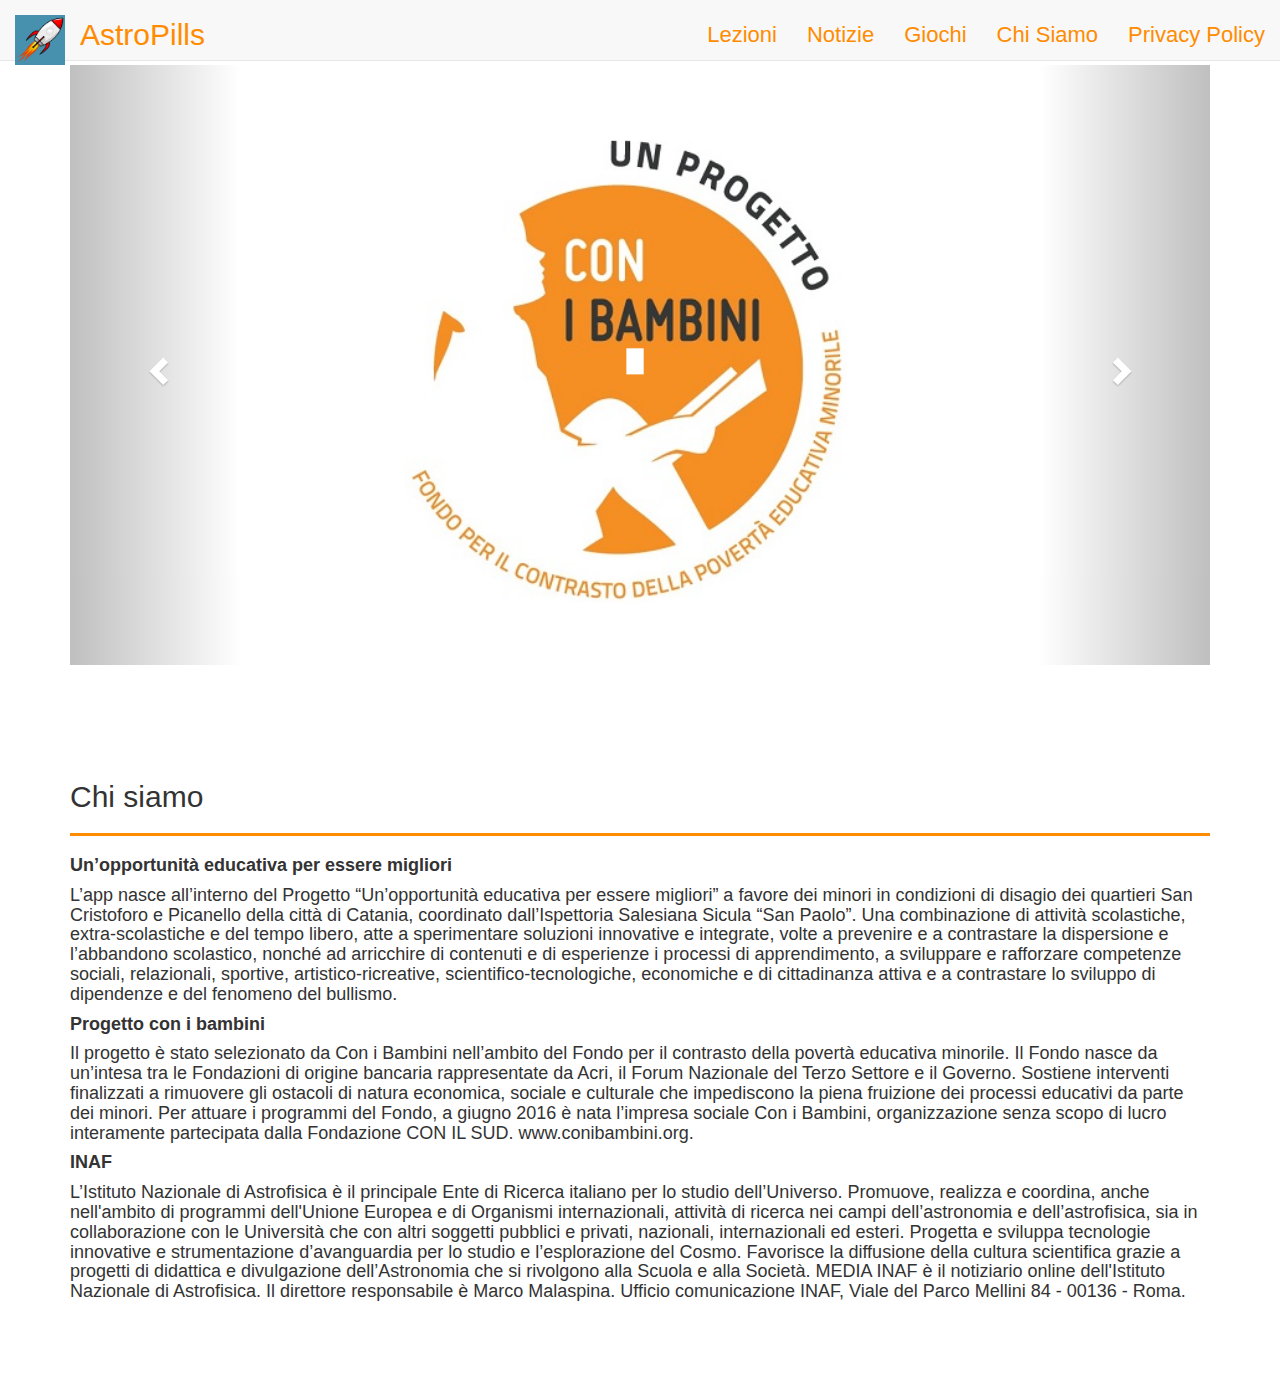
==== Chi_Siamo.html @ 7e26976e "first commit" ====
<!DOCTYPE html>
<html lang="en">
  <head>
<meta http-equiv="X-UA-Compatible" content="IE=edge" />
    <meta charset="utf-8">
    <title>Chi siamo</title>
<link rel="stylesheet" href="css/bootstrap.min.css">
<link rel="stylesheet" href="Styles/style.css">
<meta name="viewport" content="width=device-width, initial-scale=1" />

  </head>
  <body>


        <div class="container">


        <div class="row">
        <div class="col-xs-12">


        <nav class="navbar navbar-default navbar-fixed-top">
          <div class="container-fluid">
            <!-- Brand and toggle get grouped for better mobile display -->

            <div class="navbar-header">
              <button type="button" class="navbar-toggle collapsed" data-toggle="collapse" data-target="#bs-example-navbar-collapse-1" aria-expanded="false">
                <span class="sr-only">Toggle navigation</span>
                <span class="icon-bar"></span>
                <span class="icon-bar"></span>
                <span class="icon-bar"></span>
              </button>

                  <a class="navbar-brand" href="AstroPills.html"><img style="width:50px;height:50px;" src="LOGO_APP_scalato.png"></a>
                  <a class="navbar-brand" href="AstroPills.html" style="color:darkorange;font-size:30px; padding-top:25px">AstroPills</a>



                          </div>

                          <!-- Collect the nav links, forms, and other content for toggling -->
                          <div class="collapse navbar-collapse" id="bs-example-navbar-collapse-1">

                            <ul class="nav navbar-nav navbar-right">

              <li><a href="Lezioni.html" style="color:darkorange;font-size:22px;padding-top:25px">Lezioni</a></li>
              <li><a href="Notizie.html" style="color:darkorange;font-size:22px;padding-top:25px">Notizie</a></li>
              <li><a href="Giochi.html" style="color:darkorange;font-size:22px;padding-top:25px">Giochi</a></li>
              <li><a href="Chi_Siamo.html" style="color:darkorange;font-size:22px;padding-top:25px">Chi Siamo</a></li>
              <li><a href="Privacy_Policy.html" style="color:darkorange;font-size:22px;padding-top:25px">Privacy Policy</a></li>
                            </ul>



            </div><!-- /.navbar-collapse -->
          </div><!-- /.container-fluid -->
        </nav>





                <div id="carousel-example-generic" class="carousel slide" data-ride="carousel">
                  <!-- Indicators -->
                  <ol class="carousel-indicators">
                    <li data-target="#carousel-example-generic" data-slide-to="0" class="active"></li>
                    <li data-target="#carousel-example-generic" data-slide-to="1"></li>
                    <li data-target="#carousel-example-generic" data-slide-to="2"></li>

                  </ol>

                  <!-- Wrapper for slides -->

                  <div class="carousel-inner" role="listbox">

                    <div class="item active" style="background-image: url(Logo_Bambini.png);">

                      <div class="carousel-caption">

                    </div>
                    </div>


                    <div class="item" style="background-image: url(Logo_progetto_Catania.png);">

                      <div class="carousel-caption">

                    </div>
                    </div>




                    <div class="item" style="background-image: url(Logo_Inaf.png);">

                      <div class="carousel-caption">

                </div>
                    </div>



                  </div>





                  <!-- Controls -->
                  <a class="left carousel-control" href="#carousel-example-generic" role="button" data-slide="prev">
                    <span class="glyphicon glyphicon-chevron-left" aria-hidden="true"></span>
                    <span class="sr-only">Previous</span>
                  </a>
                  <a class="right carousel-control" href="#carousel-example-generic" role="button" data-slide="next">
                    <span class="glyphicon glyphicon-chevron-right" aria-hidden="true"></span>
                    <span class="sr-only">Next</span>
                  </a>
                </div>

          </div>  </div>  </div>

          <div class="container">

          <div class="row">
          <div class="col-xs-12">

            <h2 style="text-align:justify">Chi siamo</h2>
              <hr style="color:darkorange">

<h4><p><b>Un’opportunità educativa per essere migliori</b></p><h4>
<h4>             <font face="Arial">  L’app nasce all’interno del Progetto “Un’opportunità educativa per essere migliori” a favore dei minori in condizioni di disagio dei quartieri San Cristoforo e Picanello della città di Catania, coordinato dall’Ispettoria Salesiana Sicula “San Paolo”. Una combinazione di attività scolastiche, extra-scolastiche e del tempo libero, atte a sperimentare soluzioni innovative e integrate, volte a prevenire e a contrastare la dispersione e l’abbandono scolastico, nonché ad arricchire di contenuti e di esperienze i processi di apprendimento, a sviluppare e rafforzare competenze sociali, relazionali, sportive, artistico-ricreative, scientifico-tecnologiche, economiche e di cittadinanza attiva e a contrastare lo sviluppo di dipendenze e del fenomeno del bullismo.
</font></h4>

<h4><p><b>Progetto con i bambini</b></p><h4>
<h4>             <font face="Arial">  Il progetto è stato selezionato da Con i Bambini nell’ambito del Fondo per il contrasto della povertà educativa minorile. Il Fondo nasce da un’intesa tra le Fondazioni di origine bancaria rappresentate da Acri, il Forum Nazionale del Terzo Settore e il Governo. Sostiene interventi finalizzati a rimuovere gli ostacoli di natura economica, sociale e culturale che impediscono la piena fruizione dei processi educativi da parte dei minori. Per attuare i programmi del Fondo, a giugno 2016 è nata l’impresa sociale Con i Bambini, organizzazione senza scopo di lucro interamente partecipata dalla Fondazione CON IL SUD. www.conibambini.org.
  </font></h4>


  <h4><p><b>INAF</b></p><h4>
  <h4>             <font face="Arial">  L’Istituto Nazionale di Astrofisica è il principale Ente di Ricerca italiano per lo studio dell’Universo. Promuove, realizza e coordina, anche nell'ambito di programmi dell'Unione Europea e di Organismi internazionali, attività di ricerca nei campi dell’astronomia e dell’astrofisica, sia in collaborazione con le Università che con altri soggetti pubblici e privati, nazionali, internazionali ed esteri. Progetta e sviluppa tecnologie innovative e strumentazione d’avanguardia per lo studio e l’esplorazione del Cosmo. Favorisce la diffusione della cultura scientifica grazie a progetti di didattica e divulgazione dell’Astronomia che si rivolgono alla Scuola e alla Società. MEDIA INAF è il notiziario online dell'Istituto Nazionale di Astrofisica. Il direttore responsabile è Marco Malaspina. Ufficio comunicazione INAF, Viale del Parco Mellini 84 - 00136 - Roma.
      </font></h4>


          </div>
          </div>





          </div>







        <script src="https://ajax.googleapis.com/ajax/libs/jquery/1.12.4/jquery.min.js"></script>
        <script src="js/bootstrap.min.js"></script>
          </body>
        </html>
---- Styles/style.css ----
body{

padding-top: 50px;

}


.container {

padding-top: 15px;
padding-bottom: 80px;
  }
.carousel-inner > .item {min-height:600px; background-size:cover; background-position: center center}



hr {
    display: block;
    border-color: darkorange;
    border-width: 3px;
}
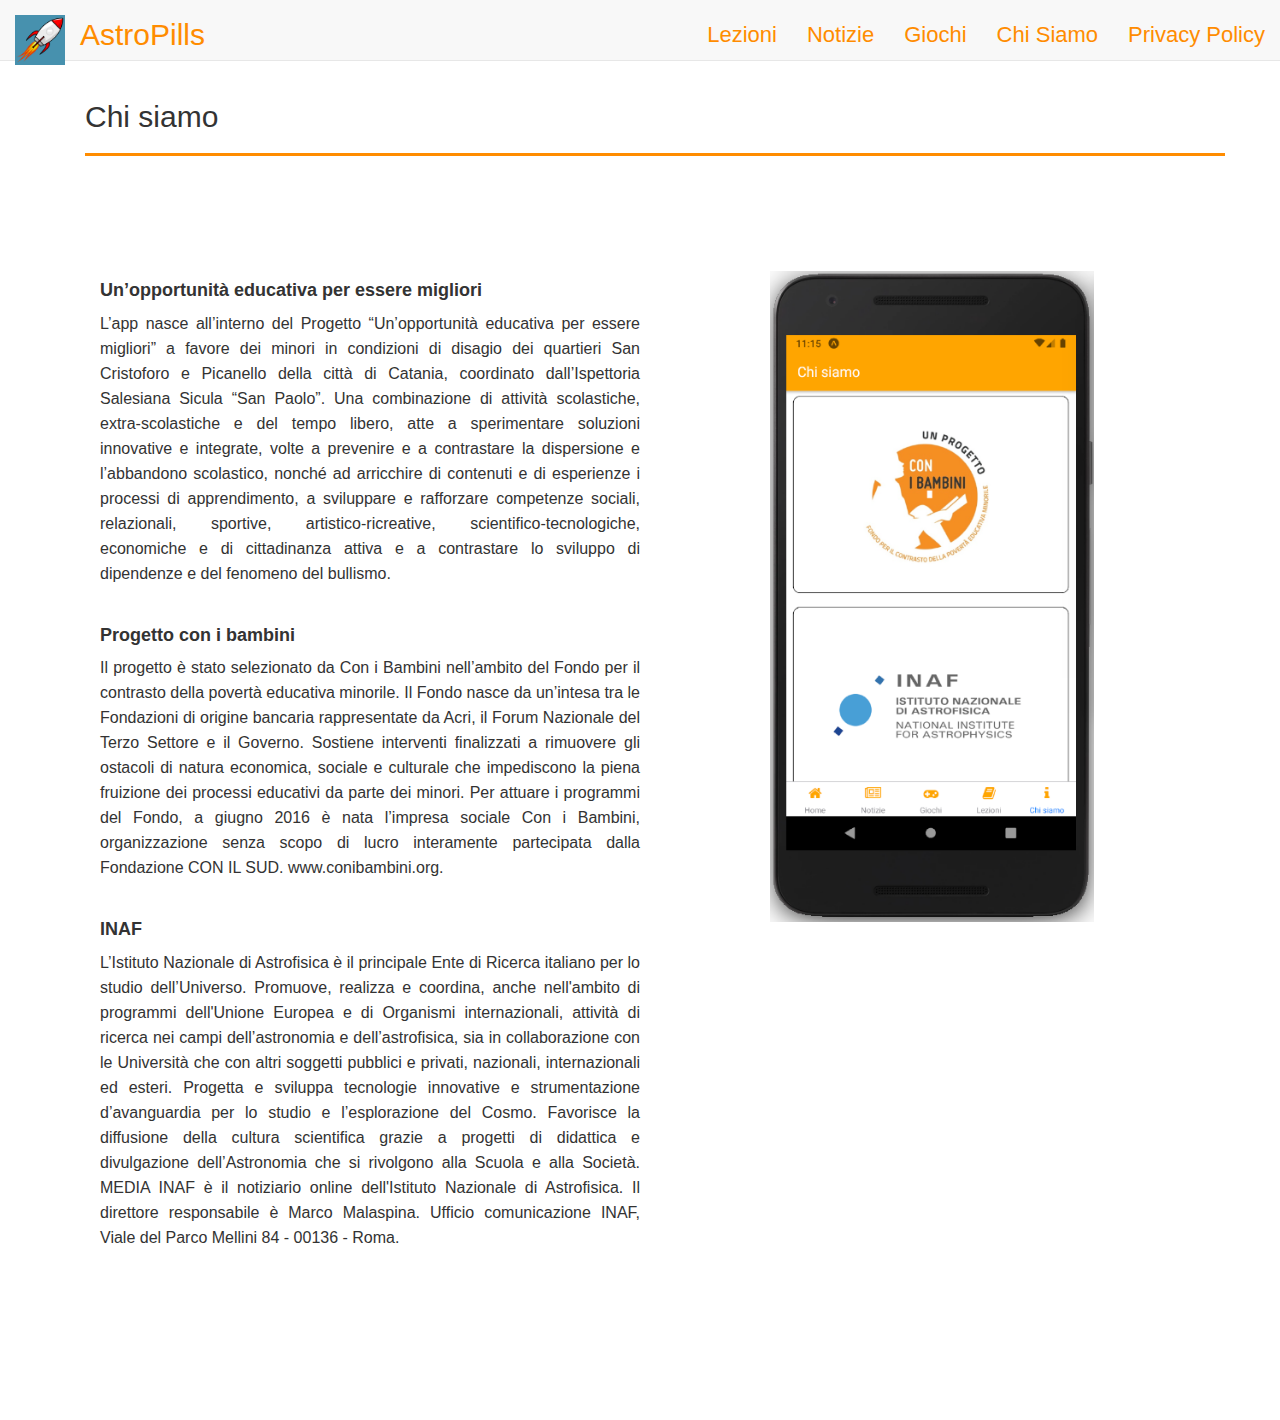
==== commit 34557ecf: "Nuova_versione" ====
--- a/Chi_Siamo.html
+++ b/Chi_Siamo.html
@@ -31,8 +31,8 @@
                 <span class="icon-bar"></span>
               </button>
 
-                  <a class="navbar-brand" href="AstroPills.html"><img style="width:50px;height:50px;" src="LOGO_APP_scalato.png"></a>
-                  <a class="navbar-brand" href="AstroPills.html" style="color:darkorange;font-size:30px; padding-top:25px">AstroPills</a>
+                  <a class="navbar-brand" href="index.html"><img style="width:50px;height:50px;" src="LOGO_APP_scalato.png"></a>
+                  <a class="navbar-brand" href="index.html" style="color:darkorange;font-size:30px; padding-top:25px">AstroPills</a>
 
 
 
@@ -58,96 +58,44 @@
 
 
 
+        
 
-
-                <div id="carousel-example-generic" class="carousel slide" data-ride="carousel">
-                  <!-- Indicators -->
-                  <ol class="carousel-indicators">
-                    <li data-target="#carousel-example-generic" data-slide-to="0" class="active"></li>
-                    <li data-target="#carousel-example-generic" data-slide-to="1"></li>
-                    <li data-target="#carousel-example-generic" data-slide-to="2"></li>
-
-                  </ol>
-
-                  <!-- Wrapper for slides -->
-
-                  <div class="carousel-inner" role="listbox">
-
-                    <div class="item active" style="background-image: url(Logo_Bambini.png);">
-
-                      <div class="carousel-caption">
-
-                    </div>
-                    </div>
-
-
-                    <div class="item" style="background-image: url(Logo_progetto_Catania.png);">
-
-                      <div class="carousel-caption">
-
-                    </div>
-                    </div>
-
-
-
-
-                    <div class="item" style="background-image: url(Logo_Inaf.png);">
-
-                      <div class="carousel-caption">
-
-                </div>
-                    </div>
-
-
-
-                  </div>
-
-
-
-
-
-                  <!-- Controls -->
-                  <a class="left carousel-control" href="#carousel-example-generic" role="button" data-slide="prev">
-                    <span class="glyphicon glyphicon-chevron-left" aria-hidden="true"></span>
-                    <span class="sr-only">Previous</span>
-                  </a>
-                  <a class="right carousel-control" href="#carousel-example-generic" role="button" data-slide="next">
-                    <span class="glyphicon glyphicon-chevron-right" aria-hidden="true"></span>
-                    <span class="sr-only">Next</span>
-                  </a>
-                </div>
-
-          </div>  </div>  </div>
 
           <div class="container">
 
-          <div class="row">
-          <div class="col-xs-12">
+                        <h2 style="text-align:justify">Chi siamo</h2>
+                          <hr style="color:darkorange">
+                        </div>
 
-            <h2 style="text-align:justify">Chi siamo</h2>
-              <hr style="color:darkorange">
-
-<h4><p><b>Un’opportunità educativa per essere migliori</b></p><h4>
-<h4>             <font face="Arial">  L’app nasce all’interno del Progetto “Un’opportunità educativa per essere migliori” a favore dei minori in condizioni di disagio dei quartieri San Cristoforo e Picanello della città di Catania, coordinato dall’Ispettoria Salesiana Sicula “San Paolo”. Una combinazione di attività scolastiche, extra-scolastiche e del tempo libero, atte a sperimentare soluzioni innovative e integrate, volte a prevenire e a contrastare la dispersione e l’abbandono scolastico, nonché ad arricchire di contenuti e di esperienze i processi di apprendimento, a sviluppare e rafforzare competenze sociali, relazionali, sportive, artistico-ricreative, scientifico-tecnologiche, economiche e di cittadinanza attiva e a contrastare lo sviluppo di dipendenze e del fenomeno del bullismo.
-</font></h4>
-
-<h4><p><b>Progetto con i bambini</b></p><h4>
-<h4>             <font face="Arial">  Il progetto è stato selezionato da Con i Bambini nell’ambito del Fondo per il contrasto della povertà educativa minorile. Il Fondo nasce da un’intesa tra le Fondazioni di origine bancaria rappresentate da Acri, il Forum Nazionale del Terzo Settore e il Governo. Sostiene interventi finalizzati a rimuovere gli ostacoli di natura economica, sociale e culturale che impediscono la piena fruizione dei processi educativi da parte dei minori. Per attuare i programmi del Fondo, a giugno 2016 è nata l’impresa sociale Con i Bambini, organizzazione senza scopo di lucro interamente partecipata dalla Fondazione CON IL SUD. www.conibambini.org.
-  </font></h4>
+  <div class="container">
+          <div class="column">
+          <div class="col-xs-6">
 
 
-  <h4><p><b>INAF</b></p><h4>
-  <h4>             <font face="Arial">  L’Istituto Nazionale di Astrofisica è il principale Ente di Ricerca italiano per lo studio dell’Universo. Promuove, realizza e coordina, anche nell'ambito di programmi dell'Unione Europea e di Organismi internazionali, attività di ricerca nei campi dell’astronomia e dell’astrofisica, sia in collaborazione con le Università che con altri soggetti pubblici e privati, nazionali, internazionali ed esteri. Progetta e sviluppa tecnologie innovative e strumentazione d’avanguardia per lo studio e l’esplorazione del Cosmo. Favorisce la diffusione della cultura scientifica grazie a progetti di didattica e divulgazione dell’Astronomia che si rivolgono alla Scuola e alla Società. MEDIA INAF è il notiziario online dell'Istituto Nazionale di Astrofisica. Il direttore responsabile è Marco Malaspina. Ufficio comunicazione INAF, Viale del Parco Mellini 84 - 00136 - Roma.
-      </font></h4>
+<h4><b>Un’opportunità educativa per essere migliori</b><h4>
+<font face="Arial" size="3" style="text-align:justify"><p style="line-height:25px">L’app nasce all’interno del Progetto “Un’opportunità educativa per essere migliori” a favore dei minori in condizioni di disagio dei quartieri San Cristoforo e Picanello della città di Catania, coordinato dall’Ispettoria Salesiana Sicula “San Paolo”. Una combinazione di attività scolastiche, extra-scolastiche e del tempo libero, atte a sperimentare soluzioni innovative e integrate, volte a prevenire e a contrastare la dispersione e l’abbandono scolastico, nonché ad arricchire di contenuti e di esperienze i processi di apprendimento, a sviluppare e rafforzare competenze sociali, relazionali, sportive, artistico-ricreative, scientifico-tecnologiche, economiche e di cittadinanza attiva e a contrastare lo sviluppo di dipendenze e del fenomeno del bullismo.
+</p></font>
+<br>
+<h4><b>Progetto con i bambini</b><h4>
+<font face="Arial" size="3" style="text-align:justify"><p style="line-height:25px"> Il progetto è stato selezionato da Con i Bambini nell’ambito del Fondo per il contrasto della povertà educativa minorile. Il Fondo nasce da un’intesa tra le Fondazioni di origine bancaria rappresentate da Acri, il Forum Nazionale del Terzo Settore e il Governo. Sostiene interventi finalizzati a rimuovere gli ostacoli di natura economica, sociale e culturale che impediscono la piena fruizione dei processi educativi da parte dei minori. Per attuare i programmi del Fondo, a giugno 2016 è nata l’impresa sociale Con i Bambini, organizzazione senza scopo di lucro interamente partecipata dalla Fondazione CON IL SUD. www.conibambini.org.
+</p></font>
+
+<br>
+  <h4><b>INAF</b><h4>
+<font face="Arial" size="3" style="text-align:justify"><p style="line-height:25px"> L’Istituto Nazionale di Astrofisica è il principale Ente di Ricerca italiano per lo studio dell’Universo. Promuove, realizza e coordina, anche nell'ambito di programmi dell'Unione Europea e di Organismi internazionali, attività di ricerca nei campi dell’astronomia e dell’astrofisica, sia in collaborazione con le Università che con altri soggetti pubblici e privati, nazionali, internazionali ed esteri. Progetta e sviluppa tecnologie innovative e strumentazione d’avanguardia per lo studio e l’esplorazione del Cosmo. Favorisce la diffusione della cultura scientifica grazie a progetti di didattica e divulgazione dell’Astronomia che si rivolgono alla Scuola e alla Società. MEDIA INAF è il notiziario online dell'Istituto Nazionale di Astrofisica. Il direttore responsabile è Marco Malaspina. Ufficio comunicazione INAF, Viale del Parco Mellini 84 - 00136 - Roma.
+</p>  </font>
 
 
           </div>
           </div>
+          <div class="column">
+          <div class="col-xs-6">
 
 
 
-
-
+                      <img src="Chi_siamo.png"  width="60%" align="left" hspace="100">
+          </div>
+          </div>
           </div>
 
 
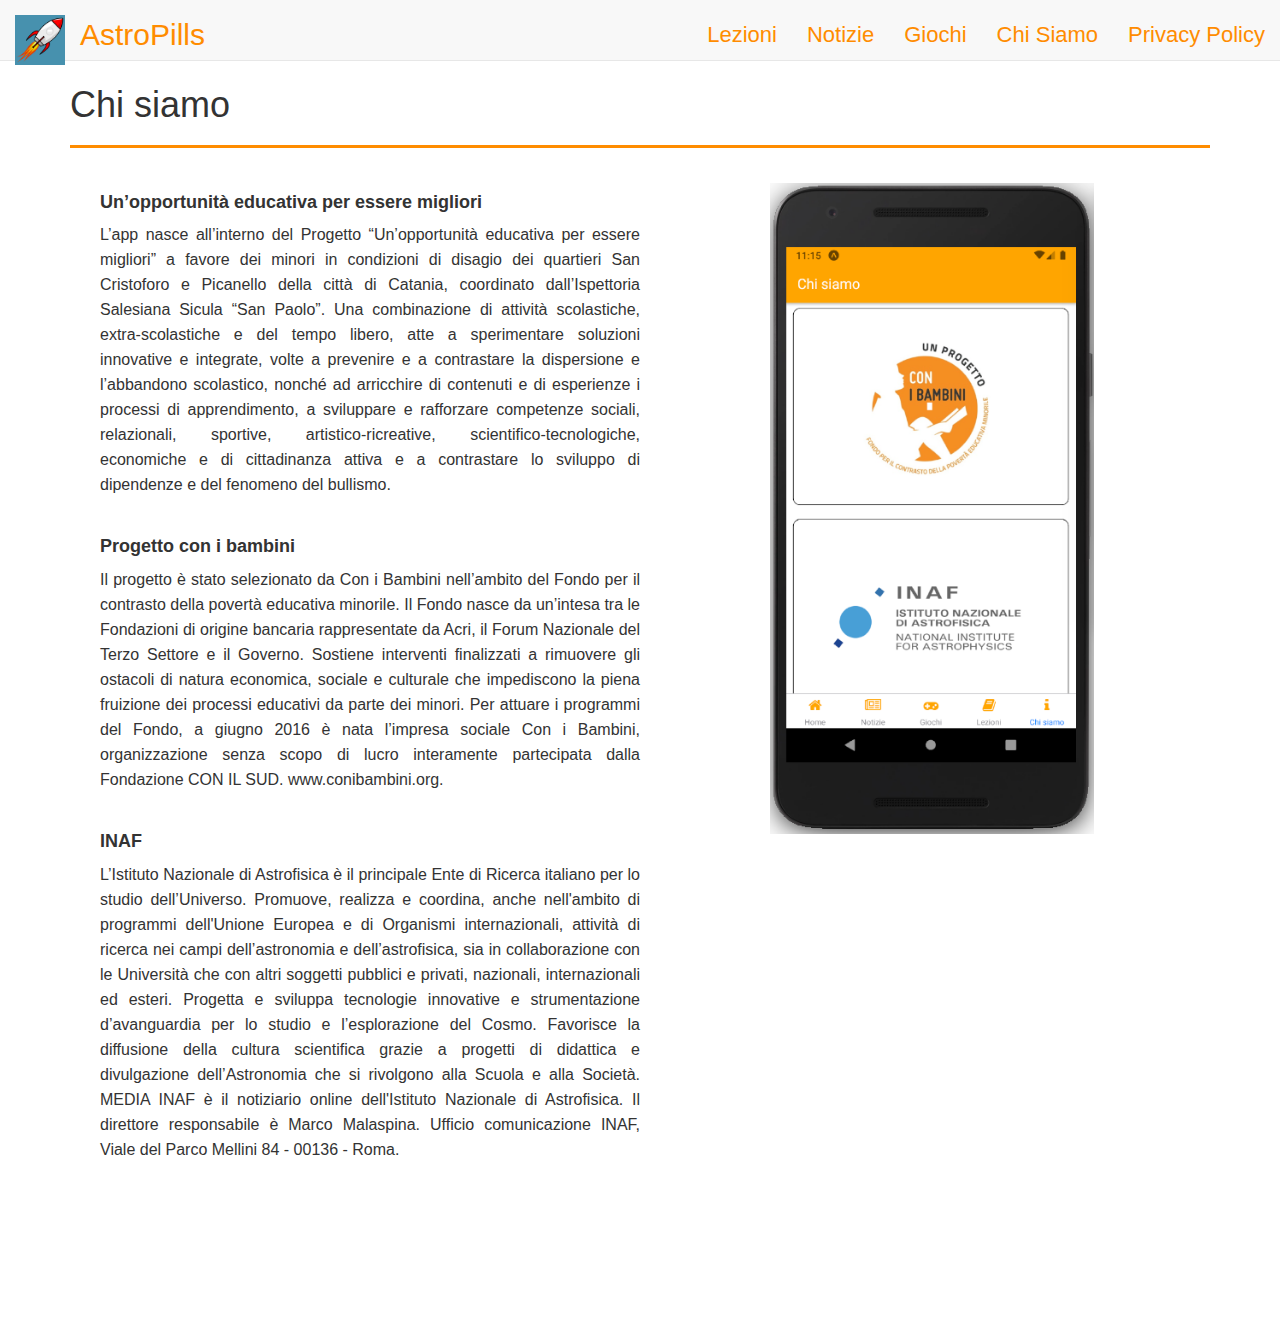
==== commit d2a1c9ab: "Nuova_versione_2" ====
--- a/Chi_Siamo.html
+++ b/Chi_Siamo.html
@@ -58,14 +58,12 @@
 
 
 
-        
 
 
-          <div class="container">
 
-                        <h2 style="text-align:justify">Chi siamo</h2>
-                          <hr style="color:darkorange">
-                        </div>
+                                    <font face="Arial">  <h1 style="text-align:justify">Chi siamo</h1>
+                                        <hr style="color:darkorange"></font>
+
 
   <div class="container">
           <div class="column">
@@ -98,7 +96,9 @@
           </div>
           </div>
 
-
+        </div>
+        </div>
+        </div>
 
 
 
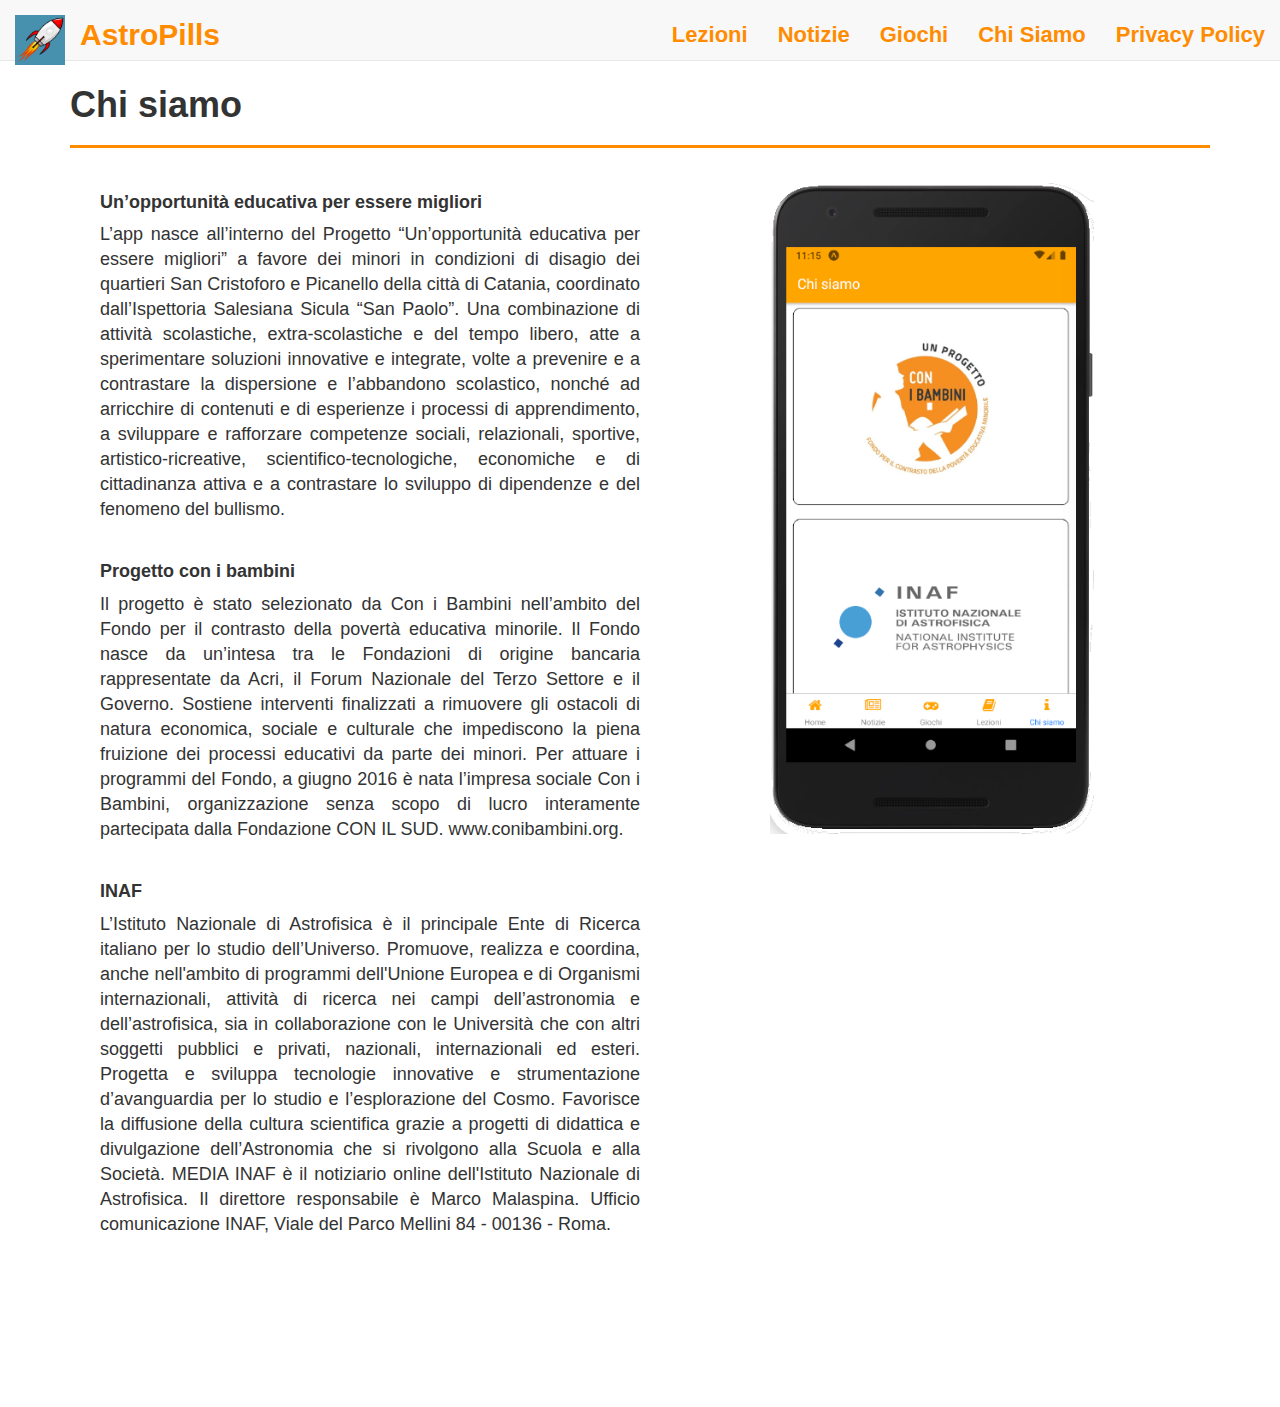
==== commit 215c5bdb: "versione_finale" ====
--- a/Chi_Siamo.html
+++ b/Chi_Siamo.html
@@ -32,7 +32,7 @@
               </button>
 
                   <a class="navbar-brand" href="index.html"><img style="width:50px;height:50px;" src="LOGO_APP_scalato.png"></a>
-                  <a class="navbar-brand" href="index.html" style="color:darkorange;font-size:30px; padding-top:25px">AstroPills</a>
+                  <a class="navbar-brand" href="index.html" style="color:darkorange;font-size:30px; padding-top:25px"><b>AstroPills</b></a>
 
 
 
@@ -43,11 +43,11 @@
 
                             <ul class="nav navbar-nav navbar-right">
 
-              <li><a href="Lezioni.html" style="color:darkorange;font-size:22px;padding-top:25px">Lezioni</a></li>
-              <li><a href="Notizie.html" style="color:darkorange;font-size:22px;padding-top:25px">Notizie</a></li>
-              <li><a href="Giochi.html" style="color:darkorange;font-size:22px;padding-top:25px">Giochi</a></li>
-              <li><a href="Chi_Siamo.html" style="color:darkorange;font-size:22px;padding-top:25px">Chi Siamo</a></li>
-              <li><a href="Privacy_Policy.html" style="color:darkorange;font-size:22px;padding-top:25px">Privacy Policy</a></li>
+                              <li><a href="Lezioni.html" style="color:darkorange;font-size:22px;padding-top:25px"><b>Lezioni</b></a></li>
+                              <li><a href="Notizie.html" style="color:darkorange;font-size:22px;padding-top:25px"><b>Notizie</b></a></li>
+                              <li><a href="Giochi.html" style="color:darkorange;font-size:22px;padding-top:25px"><b>Giochi</b></a></li>
+                              <li><a href="Chi_Siamo.html" style="color:darkorange;font-size:22px;padding-top:25px"><b>Chi Siamo</b></a></li>
+                              <li><a href="Privacy_Policy.html" style="color:darkorange;font-size:22px;padding-top:25px"><b>Privacy Policy</b></a></li>
                             </ul>
 
 
@@ -61,8 +61,8 @@
 
 
 
-                                    <font face="Arial">  <h1 style="text-align:justify">Chi siamo</h1>
-                                        <hr style="color:darkorange"></font>
+    <font face="Arial">  <h1 style="text-align:justify"><b>Chi siamo</b></h1>
+    <hr style="color:darkorange"></font>
 
 
   <div class="container">
@@ -70,17 +70,17 @@
           <div class="col-xs-6">
 
 
-<h4><b>Un’opportunità educativa per essere migliori</b><h4>
-<font face="Arial" size="3" style="text-align:justify"><p style="line-height:25px">L’app nasce all’interno del Progetto “Un’opportunità educativa per essere migliori” a favore dei minori in condizioni di disagio dei quartieri San Cristoforo e Picanello della città di Catania, coordinato dall’Ispettoria Salesiana Sicula “San Paolo”. Una combinazione di attività scolastiche, extra-scolastiche e del tempo libero, atte a sperimentare soluzioni innovative e integrate, volte a prevenire e a contrastare la dispersione e l’abbandono scolastico, nonché ad arricchire di contenuti e di esperienze i processi di apprendimento, a sviluppare e rafforzare competenze sociali, relazionali, sportive, artistico-ricreative, scientifico-tecnologiche, economiche e di cittadinanza attiva e a contrastare lo sviluppo di dipendenze e del fenomeno del bullismo.
+<font face="Arial" size="4" style="text-align:justify"><h4><b>Un’opportunità educativa per essere migliori</b><h4>
+<p style="line-height:25px">L’app nasce all’interno del Progetto “Un’opportunità educativa per essere migliori” a favore dei minori in condizioni di disagio dei quartieri San Cristoforo e Picanello della città di Catania, coordinato dall’Ispettoria Salesiana Sicula “San Paolo”. Una combinazione di attività scolastiche, extra-scolastiche e del tempo libero, atte a sperimentare soluzioni innovative e integrate, volte a prevenire e a contrastare la dispersione e l’abbandono scolastico, nonché ad arricchire di contenuti e di esperienze i processi di apprendimento, a sviluppare e rafforzare competenze sociali, relazionali, sportive, artistico-ricreative, scientifico-tecnologiche, economiche e di cittadinanza attiva e a contrastare lo sviluppo di dipendenze e del fenomeno del bullismo.
 </p></font>
 <br>
-<h4><b>Progetto con i bambini</b><h4>
-<font face="Arial" size="3" style="text-align:justify"><p style="line-height:25px"> Il progetto è stato selezionato da Con i Bambini nell’ambito del Fondo per il contrasto della povertà educativa minorile. Il Fondo nasce da un’intesa tra le Fondazioni di origine bancaria rappresentate da Acri, il Forum Nazionale del Terzo Settore e il Governo. Sostiene interventi finalizzati a rimuovere gli ostacoli di natura economica, sociale e culturale che impediscono la piena fruizione dei processi educativi da parte dei minori. Per attuare i programmi del Fondo, a giugno 2016 è nata l’impresa sociale Con i Bambini, organizzazione senza scopo di lucro interamente partecipata dalla Fondazione CON IL SUD. www.conibambini.org.
+<font face="Arial" size="4" style="text-align:justify"><h4><b>Progetto con i bambini</b><h4>
+<p style="line-height:25px"> Il progetto è stato selezionato da Con i Bambini nell’ambito del Fondo per il contrasto della povertà educativa minorile. Il Fondo nasce da un’intesa tra le Fondazioni di origine bancaria rappresentate da Acri, il Forum Nazionale del Terzo Settore e il Governo. Sostiene interventi finalizzati a rimuovere gli ostacoli di natura economica, sociale e culturale che impediscono la piena fruizione dei processi educativi da parte dei minori. Per attuare i programmi del Fondo, a giugno 2016 è nata l’impresa sociale Con i Bambini, organizzazione senza scopo di lucro interamente partecipata dalla Fondazione CON IL SUD. www.conibambini.org.
 </p></font>
 
 <br>
-  <h4><b>INAF</b><h4>
-<font face="Arial" size="3" style="text-align:justify"><p style="line-height:25px"> L’Istituto Nazionale di Astrofisica è il principale Ente di Ricerca italiano per lo studio dell’Universo. Promuove, realizza e coordina, anche nell'ambito di programmi dell'Unione Europea e di Organismi internazionali, attività di ricerca nei campi dell’astronomia e dell’astrofisica, sia in collaborazione con le Università che con altri soggetti pubblici e privati, nazionali, internazionali ed esteri. Progetta e sviluppa tecnologie innovative e strumentazione d’avanguardia per lo studio e l’esplorazione del Cosmo. Favorisce la diffusione della cultura scientifica grazie a progetti di didattica e divulgazione dell’Astronomia che si rivolgono alla Scuola e alla Società. MEDIA INAF è il notiziario online dell'Istituto Nazionale di Astrofisica. Il direttore responsabile è Marco Malaspina. Ufficio comunicazione INAF, Viale del Parco Mellini 84 - 00136 - Roma.
+<font face="Arial" size="4" style="text-align:justify"><h4><b>INAF</b><h4>
+<p style="line-height:25px"> L’Istituto Nazionale di Astrofisica è il principale Ente di Ricerca italiano per lo studio dell’Universo. Promuove, realizza e coordina, anche nell'ambito di programmi dell'Unione Europea e di Organismi internazionali, attività di ricerca nei campi dell’astronomia e dell’astrofisica, sia in collaborazione con le Università che con altri soggetti pubblici e privati, nazionali, internazionali ed esteri. Progetta e sviluppa tecnologie innovative e strumentazione d’avanguardia per lo studio e l’esplorazione del Cosmo. Favorisce la diffusione della cultura scientifica grazie a progetti di didattica e divulgazione dell’Astronomia che si rivolgono alla Scuola e alla Società. MEDIA INAF è il notiziario online dell'Istituto Nazionale di Astrofisica. Il direttore responsabile è Marco Malaspina. Ufficio comunicazione INAF, Viale del Parco Mellini 84 - 00136 - Roma.
 </p>  </font>
 
 
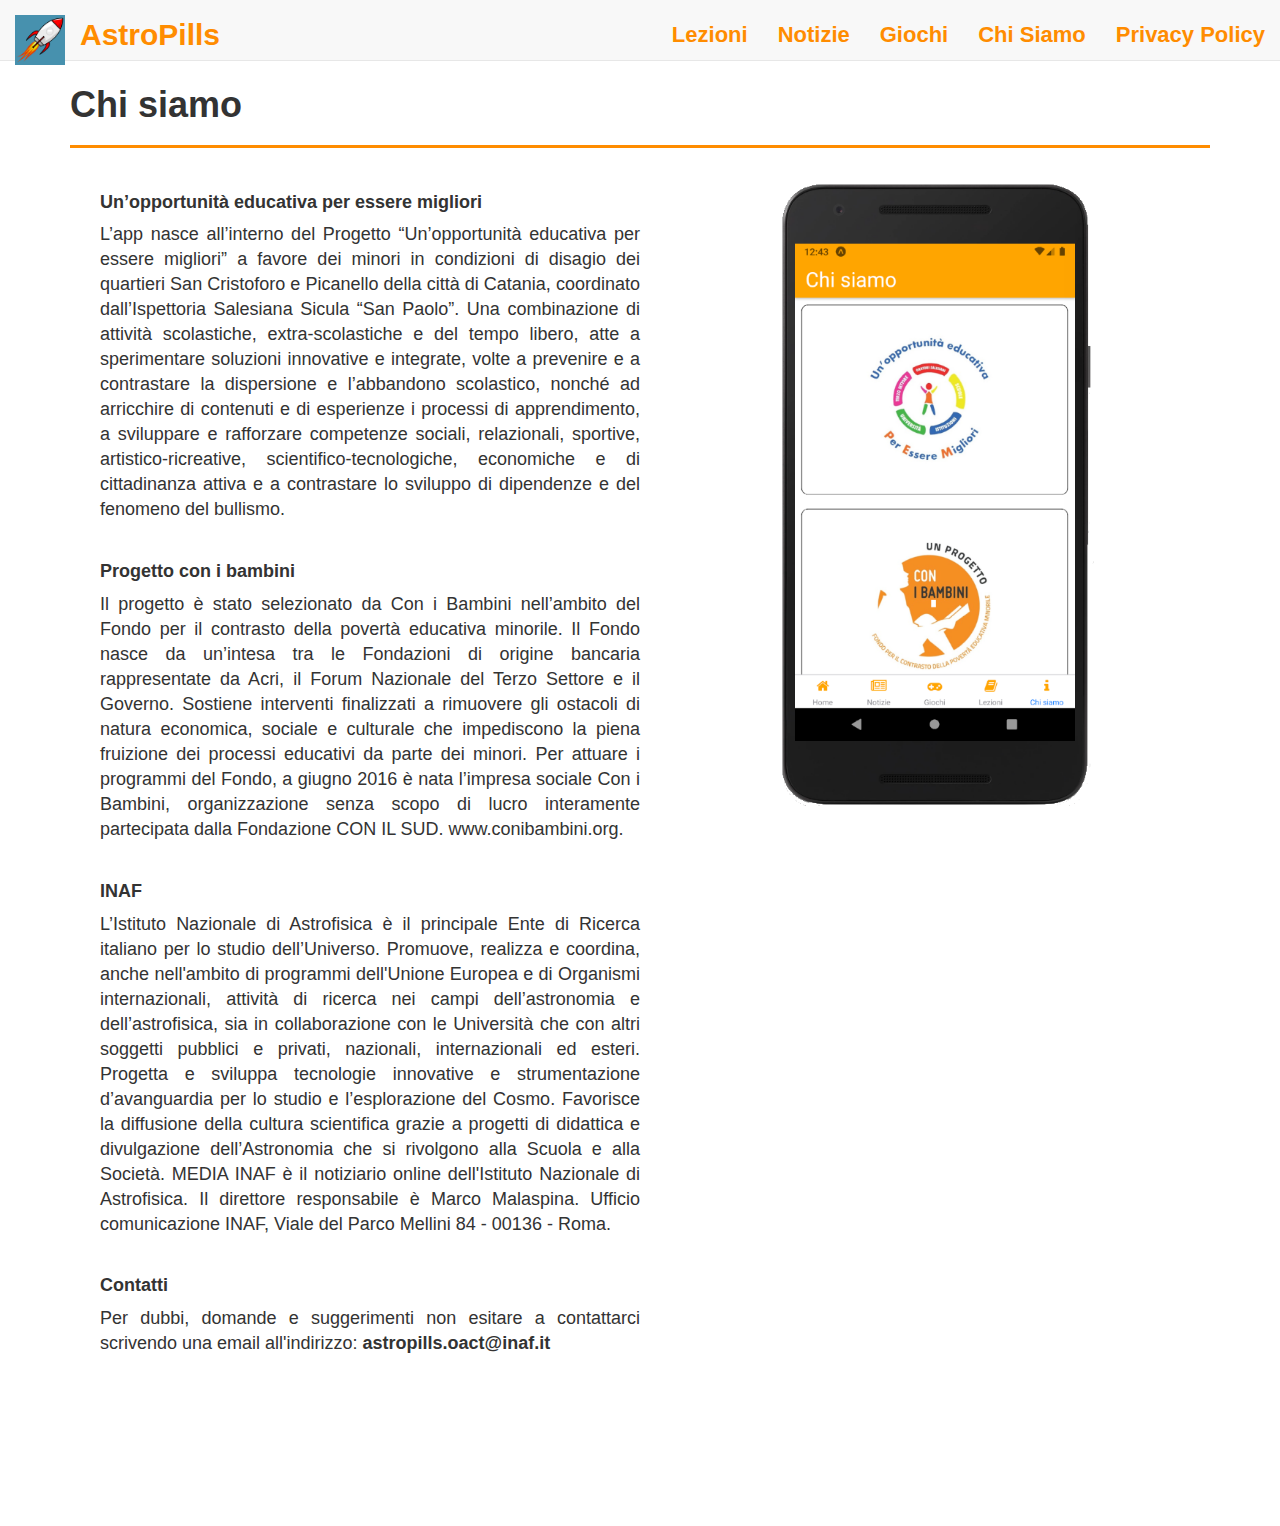
==== commit c0f8e958: "completo" ====
--- a/Chi_Siamo.html
+++ b/Chi_Siamo.html
@@ -81,7 +81,13 @@
 <br>
 <font face="Arial" size="4" style="text-align:justify"><h4><b>INAF</b><h4>
 <p style="line-height:25px"> L’Istituto Nazionale di Astrofisica è il principale Ente di Ricerca italiano per lo studio dell’Universo. Promuove, realizza e coordina, anche nell'ambito di programmi dell'Unione Europea e di Organismi internazionali, attività di ricerca nei campi dell’astronomia e dell’astrofisica, sia in collaborazione con le Università che con altri soggetti pubblici e privati, nazionali, internazionali ed esteri. Progetta e sviluppa tecnologie innovative e strumentazione d’avanguardia per lo studio e l’esplorazione del Cosmo. Favorisce la diffusione della cultura scientifica grazie a progetti di didattica e divulgazione dell’Astronomia che si rivolgono alla Scuola e alla Società. MEDIA INAF è il notiziario online dell'Istituto Nazionale di Astrofisica. Il direttore responsabile è Marco Malaspina. Ufficio comunicazione INAF, Viale del Parco Mellini 84 - 00136 - Roma.
-</p>  </font>
+</p> </font>
+
+<br>
+<font face="Arial" size="4" style="text-align:justify"><h4><b>Contatti</b><h4>
+  <p style="line-height:25px"> Per dubbi, domande e suggerimenti non esitare a  contattarci scrivendo una email all'indirizzo: <b>astropills.oact@inaf.it</b>
+  </p>
+ </font>
 
 
           </div>
